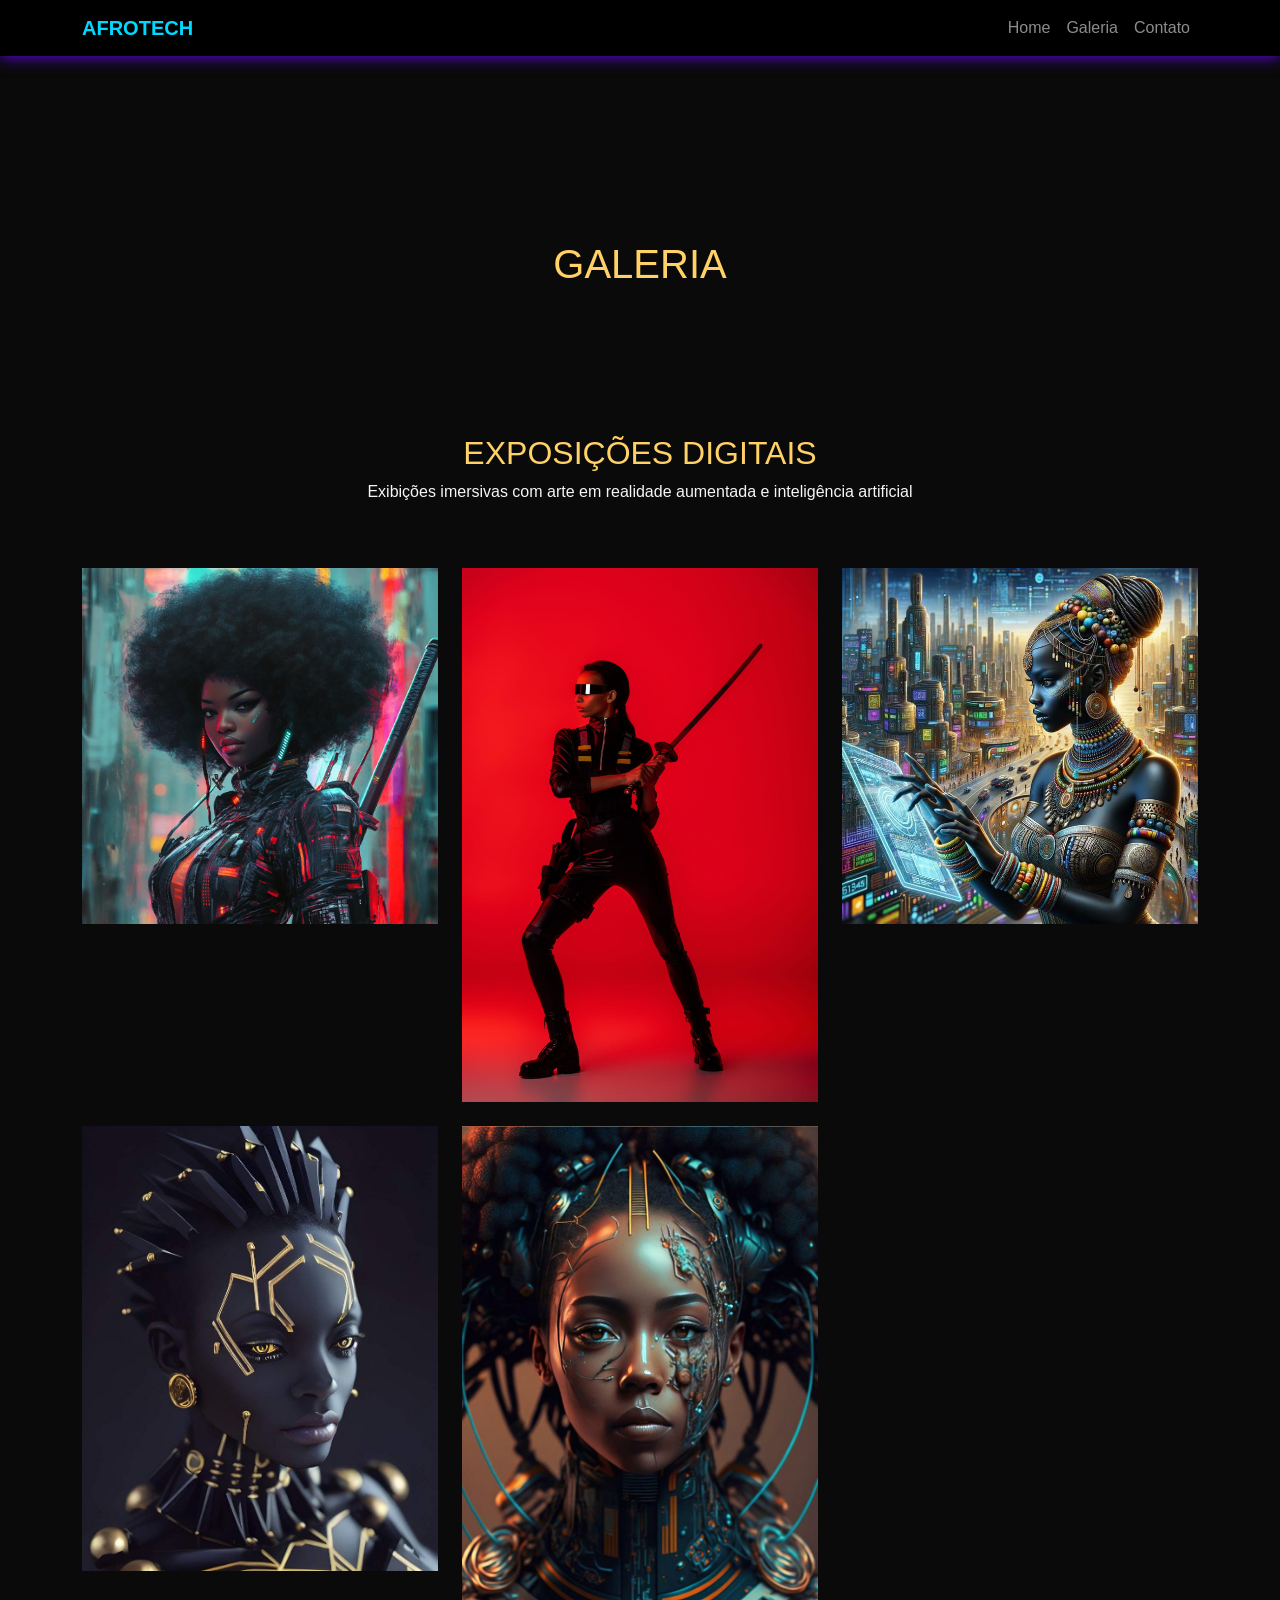
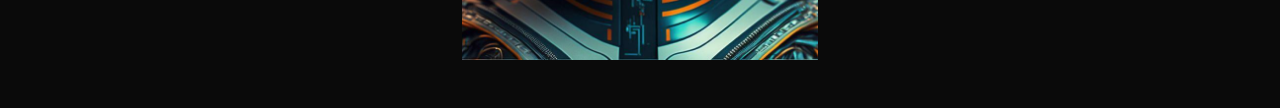
==== servicos.html @ d07ac1d1 "15_05" ====
<!DOCTYPE html>
<html lang="pt-br">
<head>
    <meta charset="UTF-8">
    <meta name="viewport" content="width=device-width, initial-scale=1.0">

    <title>Galeria - NEON ORIXÁ</title>

    <link href="https://cdn.jsdelivr.net/npm/bootstrap@5.3.3/dist/css/bootstrap.min.css" rel="stylesheet">

    <link rel="stylesheet" href="css/style.css">
</head>
<body>

<header>

<nav class="navbar navbar-expand-lg navbar-dark bg-black fixed-top sombra-navbar">
    <div class="container">

        <a class="navbar-brand logo" href="index.html">
            AFROTECH
        </a>

        <button class="navbar-toggler" type="button" data-bs-toggle="collapse" data-bs-target="#menu">
            <span class="navbar-toggler-icon"></span>
        </button>

        <div class="collapse navbar-collapse" id="menu">
            <ul class="navbar-nav ms-auto">

                <li class="nav-item">
                    <a class="nav-link" href="index.html">Home</a>
                </li>

                <li class="nav-item">
                    <a class="nav-link" href="servicos.html">Galeria</a>
                </li>

                <li class="nav-item">
                    <a class="nav-link" href="contato.html">Contato</a>
                </li>

            </ul>
        </div>

    </div>
</nav>

</header>

<main class="container py-top">

    <div class="text-center mb-5">
        <h1 class="titulo-secao">GALERIA</h1>
    </div>

    <!-- Exposições Digitais -->
    <section class="py-5">
        <div class="row text-center mb-5">
            <div class="col">
                <h2 class="titulo-secao">EXPOSIÇÕES DIGITAIS</h2>
                <p class="subtitulo-secao">Exibições imersivas com arte em realidade aumentada e inteligência artificial</p>
            </div>
        </div>
        <div class="row g-4">
            <div class="col-md-4">
                <div class="card-exposicao">
                    <img src="img/arte1.jpg" alt="Arte Digital 1" class="img-fluid">
                </div>
            </div>
            <div class="col-md-4">
                <div class="card-exposicao">
                    <img src="img/arte3.jpg" alt="Arte Digital 2" class="img-fluid">
                </div>
            </div>
            <div class="col-md-4">
                <div class="card-exposicao">
                    <img src="img/arte5.jpg" alt="Arte Digital 3" class="img-fluid">
                </div>
            </div>
            <div class="col-md-4">
                <div class="card-exposicao">
                    <img src="img/arte 4.jpg" alt="Arte Digital 4" class="img-fluid">
                </div>
            </div>
            <div class="col-md-4">
                <div class="card-exposicao">
                    <img src="img/arte6 jpg.jfif" alt="Arte Digital 5" class="img-fluid">
                </div>
            </div>
        </div>
    </section>

</main>

<!-- Bootstrap JS -->
<script src="https://cdn.jsdelivr.net/npm/bootstrap@5.3.3/dist/js/bootstrap.bundle.min.js"></script>

</body>
</html>
---- css/style.css ----
/* ==========================================================================
   CONFIGURAÇÕES GERAIS
   ========================================================================== */
* {
    margin: 0;
    padding: 0;
    box-sizing: border-box;
}

body {
    background-color: #0A0A0A;
    color: #F5F5F5;
    font-family: 'Poppins', sans-serif;
    padding-top: 70px; /* espaço para o menu fixo no topo */
}

/* ==========================================================================
   COMPONENTES DE NAVEGAÇÃO
   ========================================================================== */
.logo {
    font-family: 'Orbitron', sans-serif;
    color: #00D9FF !important;
    font-weight: bold;
}

.sombra-navbar {
    box-shadow: 0 0 15px #6A00FF;
}

/* ==========================================================================
   SEÇÃO BANNER (HERO)
   ========================================================================== */
.banner {
    position: relative;
    min-height: calc(100vh - 70px);
    padding-top: 70px;
    background-image: linear-gradient(rgba(0,0,0,0.55), rgba(0,0,0,0.80)), 
                      url('../img/banner.jpg');
    background-size: cover;
    background-position: center;
    background-repeat: no-repeat;
    display: flex;
    align-items: center;
}

.banner-img {
    position: absolute;
    width: 100%;
    height: 100%;
    object-fit: cover;
    top: 0;
    left: 0;
    z-index: 0;
}

.overlay {
    position: absolute;
    width: 100%;
    height: 100%;
    background: linear-gradient(to right, rgba(0,0,0,0.2), rgba(0,0,0,0.6));
    z-index: 1;
}

.conteudo-banner {
    position: relative;
    z-index: 2;
    max-width: 700px;
    margin: 0 auto;
    padding-top: 100px;
    text-align: center;
}

.titulo-principal {
    font-size: 5rem;
    color: #00D9FF;
    font-family: 'Orbitron', sans-serif;
    text-shadow: 0 0 20px #00D9FF;
    margin-bottom: 20px;
    display: flex;
    gap: 20px;
    justify-content: center;
}

.titulo-principal span {
    display: block;
}

.subtitulo {
    font-size: 1.3rem;
    line-height: 1.8;
    color: #F5F5F5;
    margin-top: 20px; /* Ajustado para consistência */
}

/* ==========================================================================
   ELEMENTOS DE INTERAÇÃO (BOTÕES)
   ========================================================================== */
.btn-neon {
    background-color: #6A00FF;
    color: white;
    border: none;
    padding: 18px 40px;
    font-size: 1.15rem;
    transition: 0.3s;
}

.btn-neon:hover {
    background-color: #00D9FF;
    color: white;
    transform: scale(1.05);
}

/* ==========================================================================
   SEÇÕES E CONTEÚDO
   ========================================================================== */
.titulo-secao {
    color: #FFD166;
    font-family: 'Orbitron', sans-serif;
    padding-top: 50px;
}

.newsletter {
    background: linear-gradient(90deg, #111111, #1A1A1A);
    border-top: 1px solid #6A00FF;
    border-bottom: 1px solid #00D9FF;
}

.newsletter p {
    color: #CCCCCC;
}

/* ==========================================================================
   CARDS E SERVIÇOS
   ========================================================================== */
.card-arte {
    background-color: #111111;
    border: 1px solid #6A00FF;
    transition: 0.4s;
}

.card-arte:hover {
    transform: translateY(-10px);
    box-shadow: 0 0 20px #00D9FF;
}

.card-title {
    color: #00D9FF;
}

/* ==========================================================================
   FORMULÁRIOS
   ========================================================================== */
.formulario {
    background-color: #111111;
    padding: 40px;
    border-radius: 10px;
}

.form-control {
    background-color: #222;
    border: 1px solid #6A00FF;
    color: white;
}

.form-control:focus {
    background-color: #222;
    color: white;
    border-color: #00D9FF;
    box-shadow: none;
}

/* ==========================================================================
   RODAPÉ E AUXILIARES
   ========================================================================== */
.footer {
    background-color: #000;
}

.py-top {
    padding-top: 120px;
}

/* ==========================================================================
   CARROSSEL (HOME - ARTES DESTAQUE)
   ========================================================================== */
.carousel {
    overflow: hidden;
    max-width: 1019px;
    margin: 0 auto;
}

.carousel-inner {
    width: 100%;
}

.carousel-item img {
    width: 1019px;
    height: 408px;
    max-width: 100%;
    object-fit: cover;
    object-position: center center;
    display: block;
    margin: 0 auto;
}

/* ==========================================================================
   RESPONSIVIDADE (MEDIA QUERIES)
   ========================================================================== */
@media (max-width: 768px) {
    .titulo-principal {
        font-size: 2.5rem;
    }

    .banner {
        height: 80vh;
    }
    
    .conteudo-banner {
        padding-right: 15px; /* Melhor ajuste para telas pequenas */
        text-align: center;
        margin-right: auto;
    }
}
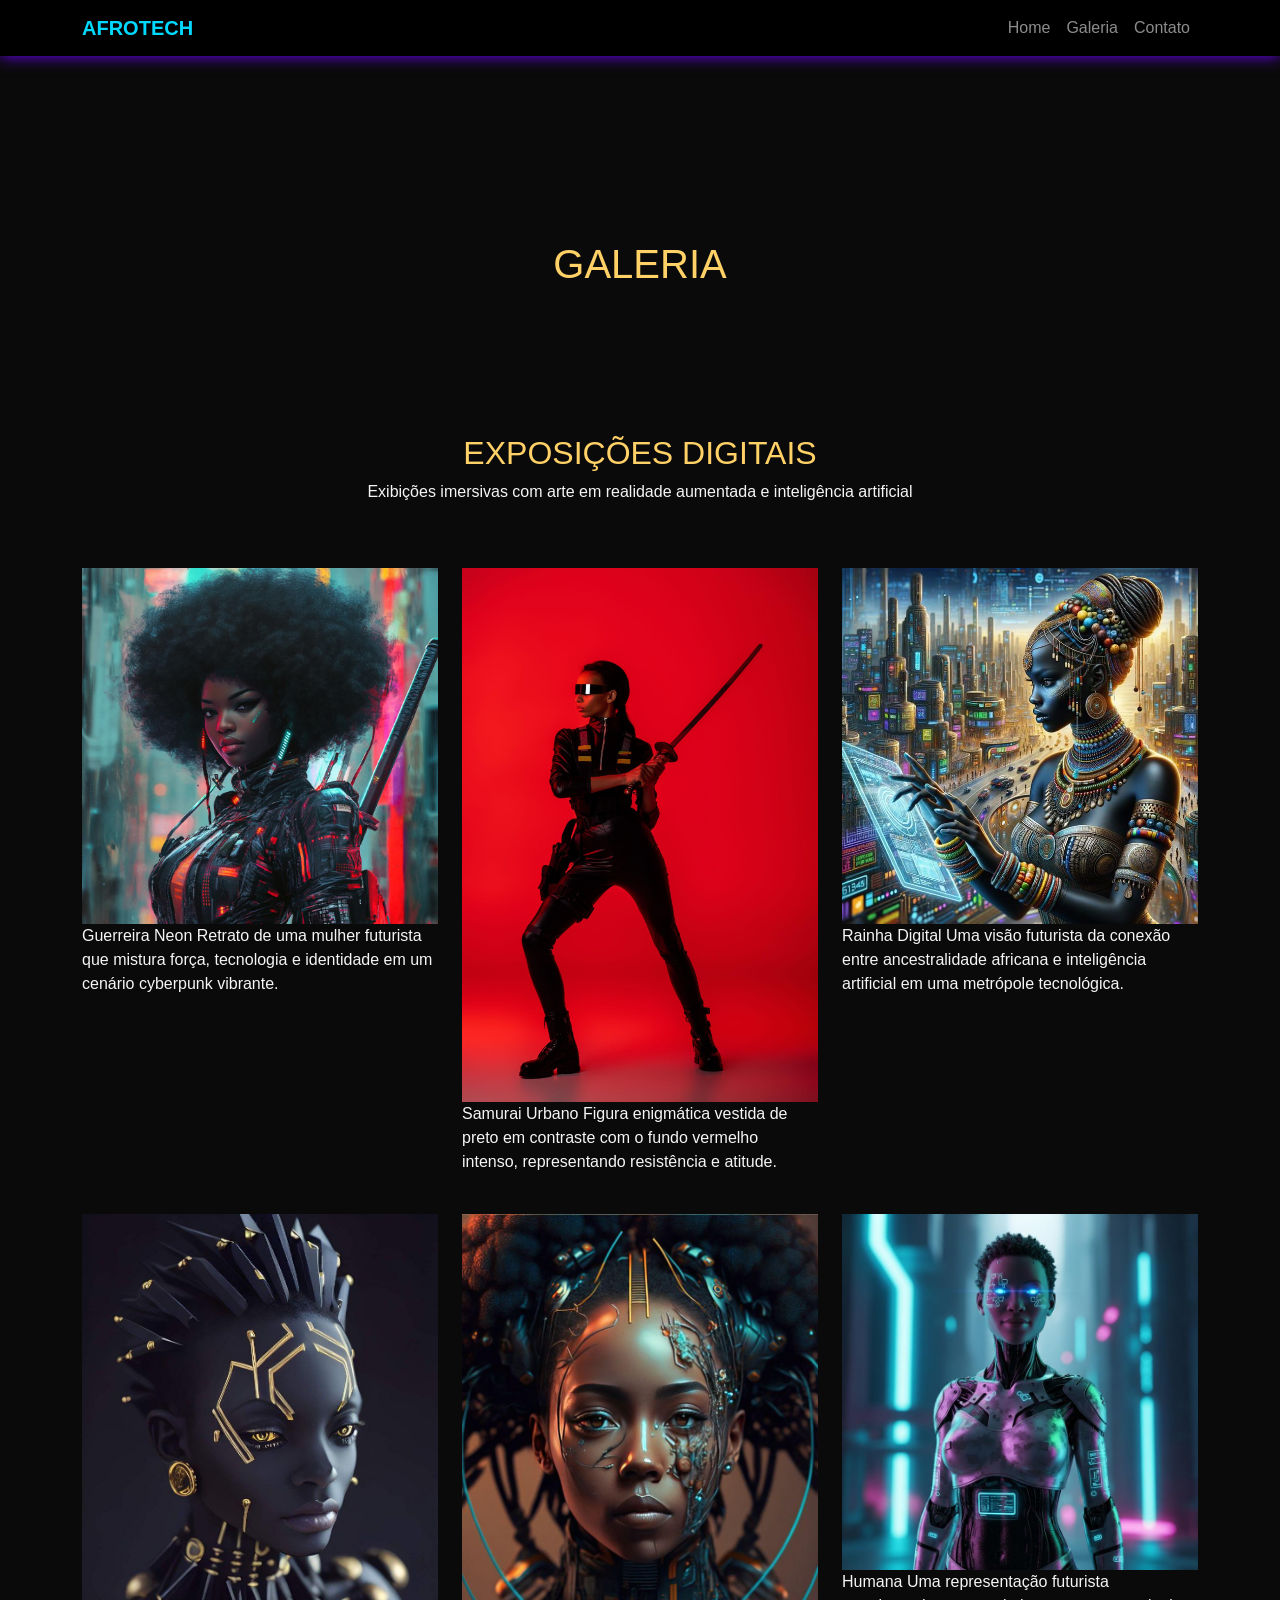
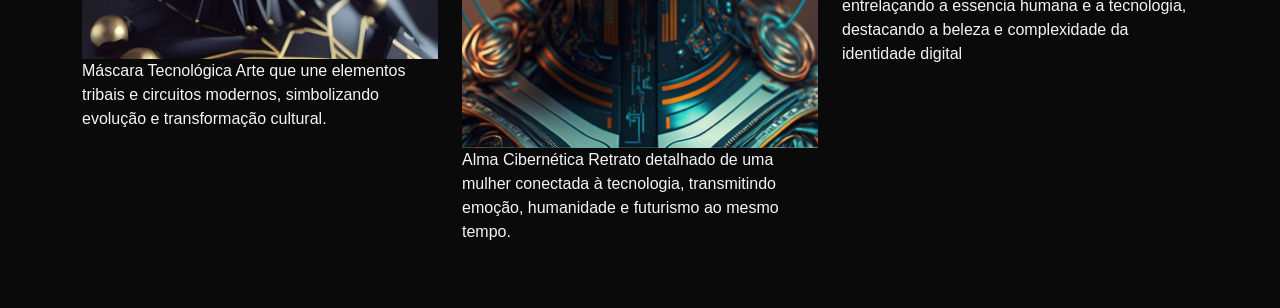
==== commit 92c49395: "Atualizado" ====
--- a/servicos.html
+++ b/servicos.html
@@ -1,100 +1,127 @@
 <!DOCTYPE html>
 <html lang="pt-br">
+
 <head>
     <meta charset="UTF-8">
     <meta name="viewport" content="width=device-width, initial-scale=1.0">
 
-    <title>Galeria - NEON ORIXÁ</title>
+    <title>Galeria - AFROTECH</title>
 
     <link href="https://cdn.jsdelivr.net/npm/bootstrap@5.3.3/dist/css/bootstrap.min.css" rel="stylesheet">
 
     <link rel="stylesheet" href="css/style.css">
 </head>
+
 <body>
 
-<header>
+    <header>
 
-<nav class="navbar navbar-expand-lg navbar-dark bg-black fixed-top sombra-navbar">
-    <div class="container">
+        <nav class="navbar navbar-expand-lg navbar-dark bg-black fixed-top sombra-navbar">
+            <div class="container">
 
-        <a class="navbar-brand logo" href="index.html">
-            AFROTECH
-        </a>
+                <a class="navbar-brand logo" href="index.html">
+                    AFROTECH
+                </a>
 
-        <button class="navbar-toggler" type="button" data-bs-toggle="collapse" data-bs-target="#menu">
-            <span class="navbar-toggler-icon"></span>
-        </button>
+                <button class="navbar-toggler" type="button" data-bs-toggle="collapse" data-bs-target="#menu">
+                    <span class="navbar-toggler-icon"></span>
+                </button>
 
-        <div class="collapse navbar-collapse" id="menu">
-            <ul class="navbar-nav ms-auto">
+                <div class="collapse navbar-collapse" id="menu">
+                    <ul class="navbar-nav ms-auto">
 
-                <li class="nav-item">
-                    <a class="nav-link" href="index.html">Home</a>
-                </li>
+                        <li class="nav-item">
+                            <a class="nav-link" href="index.html">Home</a>
+                        </li>
 
-                <li class="nav-item">
-                    <a class="nav-link" href="servicos.html">Galeria</a>
-                </li>
+                        <li class="nav-item">
+                            <a class="nav-link" href="servicos.html">Galeria</a>
+                        </li>
 
-                <li class="nav-item">
-                    <a class="nav-link" href="contato.html">Contato</a>
-                </li>
+                        <li class="nav-item">
+                            <a class="nav-link" href="contato.html">Contato</a>
+                        </li>
 
-            </ul>
+                    </ul>
+                </div>
+
+            </div>
+        </nav>
+
+    </header>
+
+    <main class="container py-top">
+
+        <div class="text-center mb-5">
+            <h1 class="titulo-secao">GALERIA</h1>
         </div>
 
-    </div>
-</nav>
-
-</header>
-
-<main class="container py-top">
-
-    <div class="text-center mb-5">
-        <h1 class="titulo-secao">GALERIA</h1>
-    </div>
-
-    <!-- Exposições Digitais -->
-    <section class="py-5">
-        <div class="row text-center mb-5">
-            <div class="col">
-                <h2 class="titulo-secao">EXPOSIÇÕES DIGITAIS</h2>
-                <p class="subtitulo-secao">Exibições imersivas com arte em realidade aumentada e inteligência artificial</p>
-            </div>
-        </div>
-        <div class="row g-4">
-            <div class="col-md-4">
-                <div class="card-exposicao">
-                    <img src="img/arte1.jpg" alt="Arte Digital 1" class="img-fluid">
+        <!-- Exposições Digitais -->
+        <section class="py-5">
+            <div class="row text-center mb-5">
+                <div class="col">
+                    <h2 class="titulo-secao">EXPOSIÇÕES DIGITAIS</h2>
+                    <p class="subtitulo-secao">Exibições imersivas com arte em realidade aumentada e inteligência
+                        artificial</p>
                 </div>
             </div>
-            <div class="col-md-4">
-                <div class="card-exposicao">
-                    <img src="img/arte3.jpg" alt="Arte Digital 2" class="img-fluid">
+            <div class="row g-4">
+                <div class="col-md-4">
+                    <div class="card-exposicao">
+                        <img src="img/arte1.jpg" alt="Arte Digital 1" class="img-fluid">
+                        <p> Guerreira Neon
+                            Retrato de uma mulher futurista que mistura força, tecnologia e identidade em um cenário
+                            cyberpunk vibrante.</p>
+                    </div>
+                </div>
+                <div class="col-md-4">
+                    <div class="card-exposicao">
+                        <img src="img/arte3.jpg" alt="Arte Digital 2" class="img-fluid">
+                        <p>Samurai Urbano
+                            Figura enigmática vestida de preto em contraste com o fundo vermelho intenso, representando
+                            resistência e atitude.</p>
+                    </div>
+                </div>
+                <div class="col-md-4">
+                    <div class="card-exposicao">
+                        <img src="img/arte5.jpg" alt="Arte Digital 3" class="img-fluid">
+                        <p>Rainha Digital
+                            Uma visão futurista da conexão entre ancestralidade africana e inteligência artificial em
+                            uma metrópole tecnológica.</p>
+                    </div>
+                </div>
+                <div class="col-md-4">
+                    <div class="card-exposicao">
+                        <img src="img/arte 4.jpg" alt="Arte Digital 4" class="img-fluid">
+                        <p>Máscara Tecnológica
+                            Arte que une elementos tribais e circuitos modernos, simbolizando evolução e transformação
+                            cultural.</p>
+                    </div>
+                </div>
+                <div class="col-md-4">
+                    <div class="card-exposicao">
+                        <img src="img/arte6 jpg.jfif" alt="Arte Digital 5" class="img-fluid">
+                        <p>Alma Cibernética
+                            Retrato detalhado de uma mulher conectada à tecnologia, transmitindo emoção, humanidade e
+                            futurismo ao mesmo tempo.</p>
+                    </div>
+                </div>
+                <div class="col-md-4">
+                    <div class="card-exposicao">
+                        <img src="img/arte 8. jpg.jfif" alt="Arte Digital 8" class="img-fluid">
+                        <p>Humana 
+                            Uma representação futurista entrelaçando a essencia humana e a tecnologia, destacando a beleza e complexidade da identidade digital
+                        </p>
+                    </div>
                 </div>
             </div>
-            <div class="col-md-4">
-                <div class="card-exposicao">
-                    <img src="img/arte5.jpg" alt="Arte Digital 3" class="img-fluid">
-                </div>
-            </div>
-            <div class="col-md-4">
-                <div class="card-exposicao">
-                    <img src="img/arte 4.jpg" alt="Arte Digital 4" class="img-fluid">
-                </div>
-            </div>
-            <div class="col-md-4">
-                <div class="card-exposicao">
-                    <img src="img/arte6 jpg.jfif" alt="Arte Digital 5" class="img-fluid">
-                </div>
-            </div>
-        </div>
-    </section>
+        </section>
 
-</main>
+    </main>
 
-<!-- Bootstrap JS -->
-<script src="https://cdn.jsdelivr.net/npm/bootstrap@5.3.3/dist/js/bootstrap.bundle.min.js"></script>
+    <!-- Bootstrap JS -->
+    <script src="https://cdn.jsdelivr.net/npm/bootstrap@5.3.3/dist/js/bootstrap.bundle.min.js"></script>
 
 </body>
+
 </html>
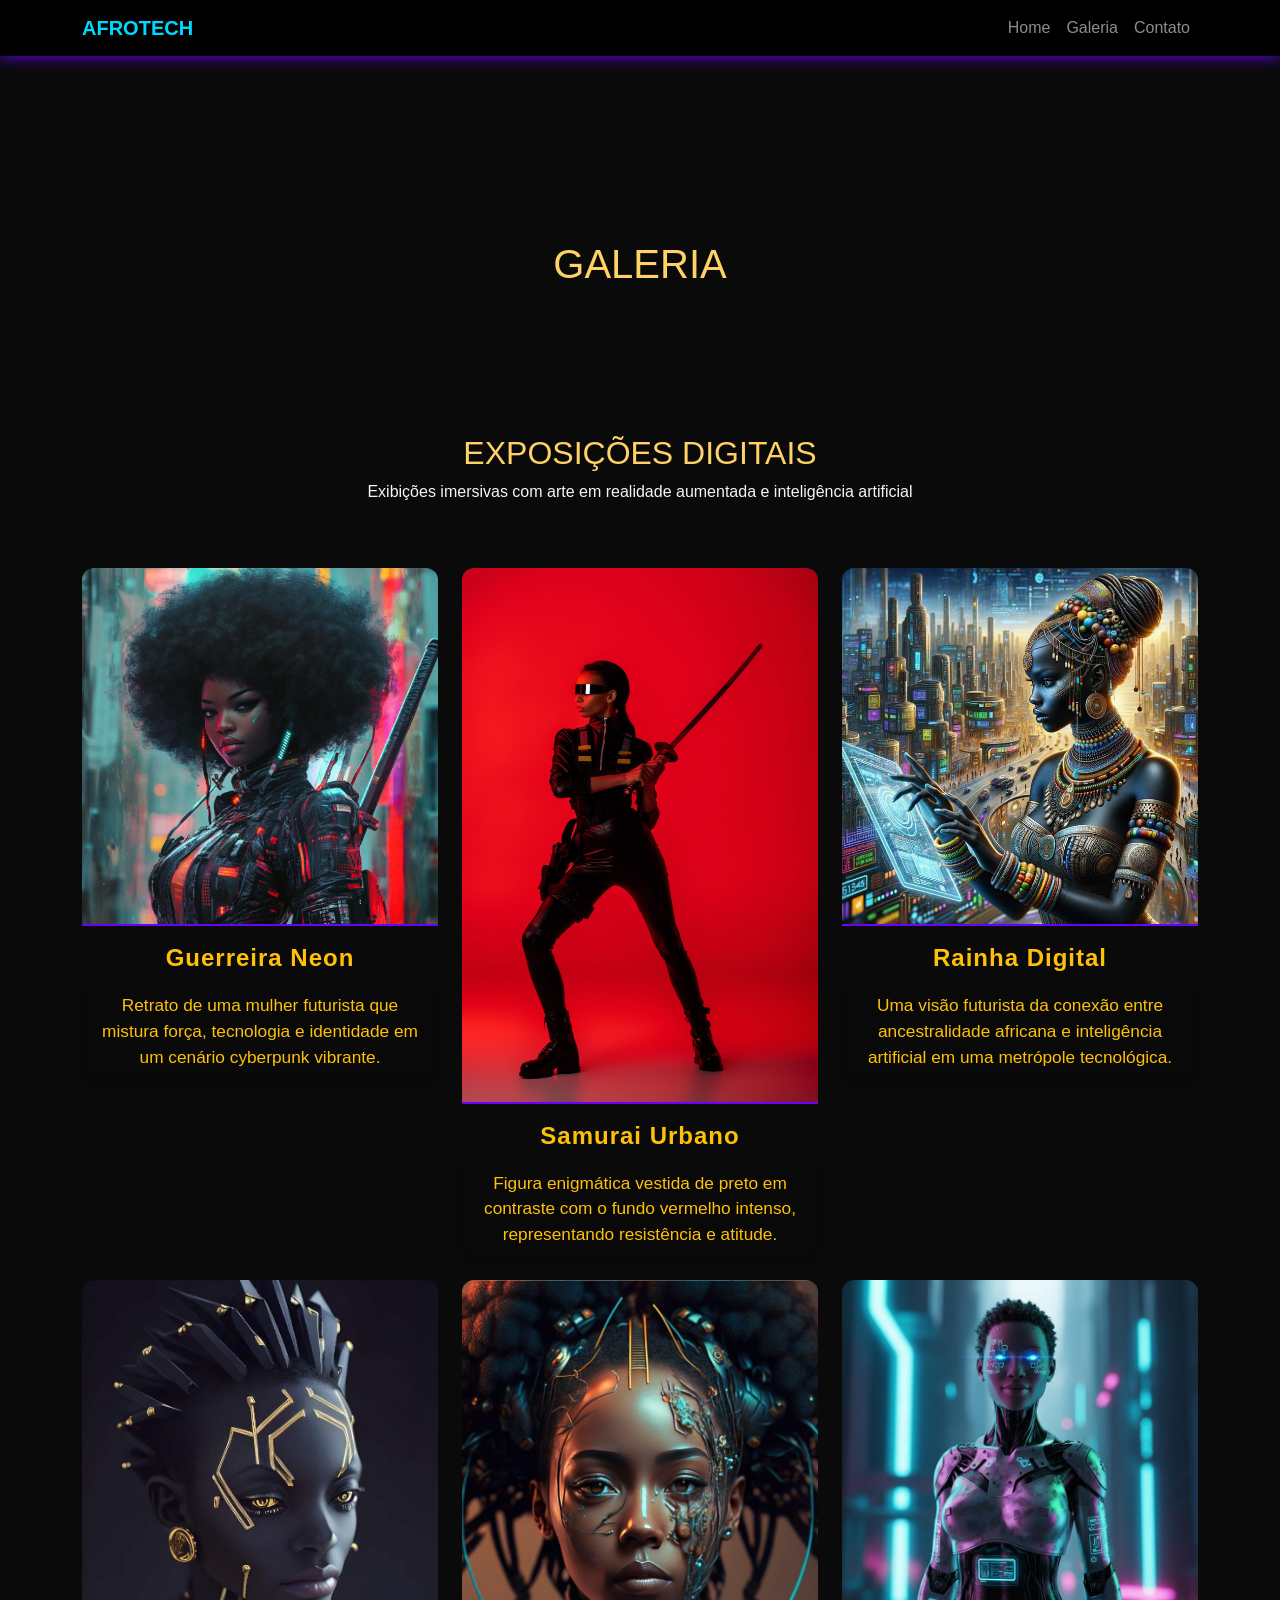
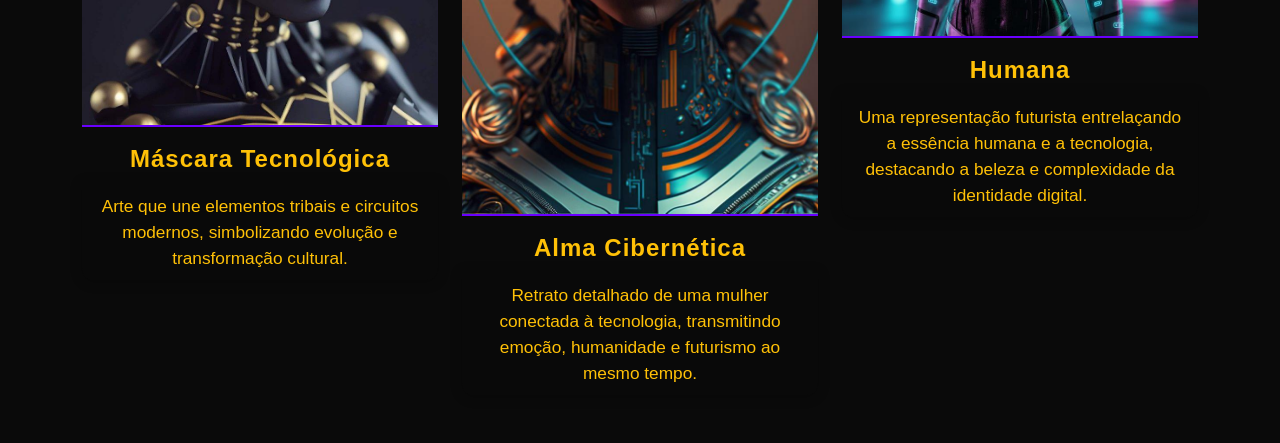
==== commit abb6c7d9: "Atualização" ====
--- a/servicos.html
+++ b/servicos.html
@@ -69,49 +69,43 @@
                 <div class="col-md-4">
                     <div class="card-exposicao">
                         <img src="img/arte1.jpg" alt="Arte Digital 1" class="img-fluid">
-                        <p> Guerreira Neon
-                            Retrato de uma mulher futurista que mistura força, tecnologia e identidade em um cenário
-                            cyberpunk vibrante.</p>
+                        <h2 class="titulo-arte">Guerreira Neon</h2>
+                        <p>Retrato de uma mulher futurista que mistura força, tecnologia e identidade em um cenário cyberpunk vibrante.</p>
                     </div>
                 </div>
                 <div class="col-md-4">
                     <div class="card-exposicao">
                         <img src="img/arte3.jpg" alt="Arte Digital 2" class="img-fluid">
-                        <p>Samurai Urbano
-                            Figura enigmática vestida de preto em contraste com o fundo vermelho intenso, representando
-                            resistência e atitude.</p>
+                        <h2 class="titulo-arte">Samurai Urbano</h2>
+                        <p>Figura enigmática vestida de preto em contraste com o fundo vermelho intenso, representando resistência e atitude.</p>
                     </div>
                 </div>
                 <div class="col-md-4">
                     <div class="card-exposicao">
                         <img src="img/arte5.jpg" alt="Arte Digital 3" class="img-fluid">
-                        <p>Rainha Digital
-                            Uma visão futurista da conexão entre ancestralidade africana e inteligência artificial em
-                            uma metrópole tecnológica.</p>
+                        <h2 class="titulo-arte">Rainha Digital</h2>
+                        <p>Uma visão futurista da conexão entre ancestralidade africana e inteligência artificial em uma metrópole tecnológica.</p>
                     </div>
                 </div>
                 <div class="col-md-4">
                     <div class="card-exposicao">
                         <img src="img/arte 4.jpg" alt="Arte Digital 4" class="img-fluid">
-                        <p>Máscara Tecnológica
-                            Arte que une elementos tribais e circuitos modernos, simbolizando evolução e transformação
-                            cultural.</p>
+                        <h2 class="titulo-arte">Máscara Tecnológica</h2>
+                        <p>Arte que une elementos tribais e circuitos modernos, simbolizando evolução e transformação cultural.</p>
                     </div>
                 </div>
                 <div class="col-md-4">
                     <div class="card-exposicao">
                         <img src="img/arte6 jpg.jfif" alt="Arte Digital 5" class="img-fluid">
-                        <p>Alma Cibernética
-                            Retrato detalhado de uma mulher conectada à tecnologia, transmitindo emoção, humanidade e
-                            futurismo ao mesmo tempo.</p>
+                        <h2 class="titulo-arte">Alma Cibernética</h2>
+                        <p>Retrato detalhado de uma mulher conectada à tecnologia, transmitindo emoção, humanidade e futurismo ao mesmo tempo.</p>
                     </div>
                 </div>
                 <div class="col-md-4">
                     <div class="card-exposicao">
                         <img src="img/arte 8. jpg.jfif" alt="Arte Digital 8" class="img-fluid">
-                        <p>Humana 
-                            Uma representação futurista entrelaçando a essencia humana e a tecnologia, destacando a beleza e complexidade da identidade digital
-                        </p>
+                        <h2 class="titulo-arte">Humana</h2>
+                        <p>Uma representação futurista entrelaçando a essência humana e a tecnologia, destacando a beleza e complexidade da identidade digital.</p>
                     </div>
                 </div>
             </div>
--- a/css/style.css
+++ b/css/style.css
@@ -1,3 +1,37 @@
+/* Títulos das artes nas exposições digitais */
+.titulo-arte {
+    color: #ffc107;
+    text-align: center;
+    font-family: 'Orbitron', sans-serif;
+    font-size: 1.5rem;
+    margin-top: 18px;
+    margin-bottom: 8px;
+    letter-spacing: 1px;
+    font-weight: bold;
+}
+/* Ajuste de alinhamento do texto das imagens nas exposições digitais */
+.card-exposicao p {
+    text-align: justify;
+}
+/* ==========================================================================
+   TEXTO DAS IMAGENS - EXPOSIÇÕES DIGITAIS
+   ========================================================================== */
+.card-exposicao p {
+    color: #ffc107;
+    background: rgba(10,10,10,0.85);
+    padding: 12px 10px 8px 10px;
+    border-radius: 0 0 12px 12px;
+    margin-bottom: 0;
+    font-size: 1.08rem;
+    font-weight: 500;
+    text-align: center;
+    box-shadow: 0 2px 12px rgba(0,0,0,0.25);
+}
+
+.card-exposicao img {
+    border-radius: 12px 12px 0 0;
+    border-bottom: 2px solid #6A00FF;
+}
 /* ==========================================================================
    CONFIGURAÇÕES GERAIS
    ========================================================================== */
